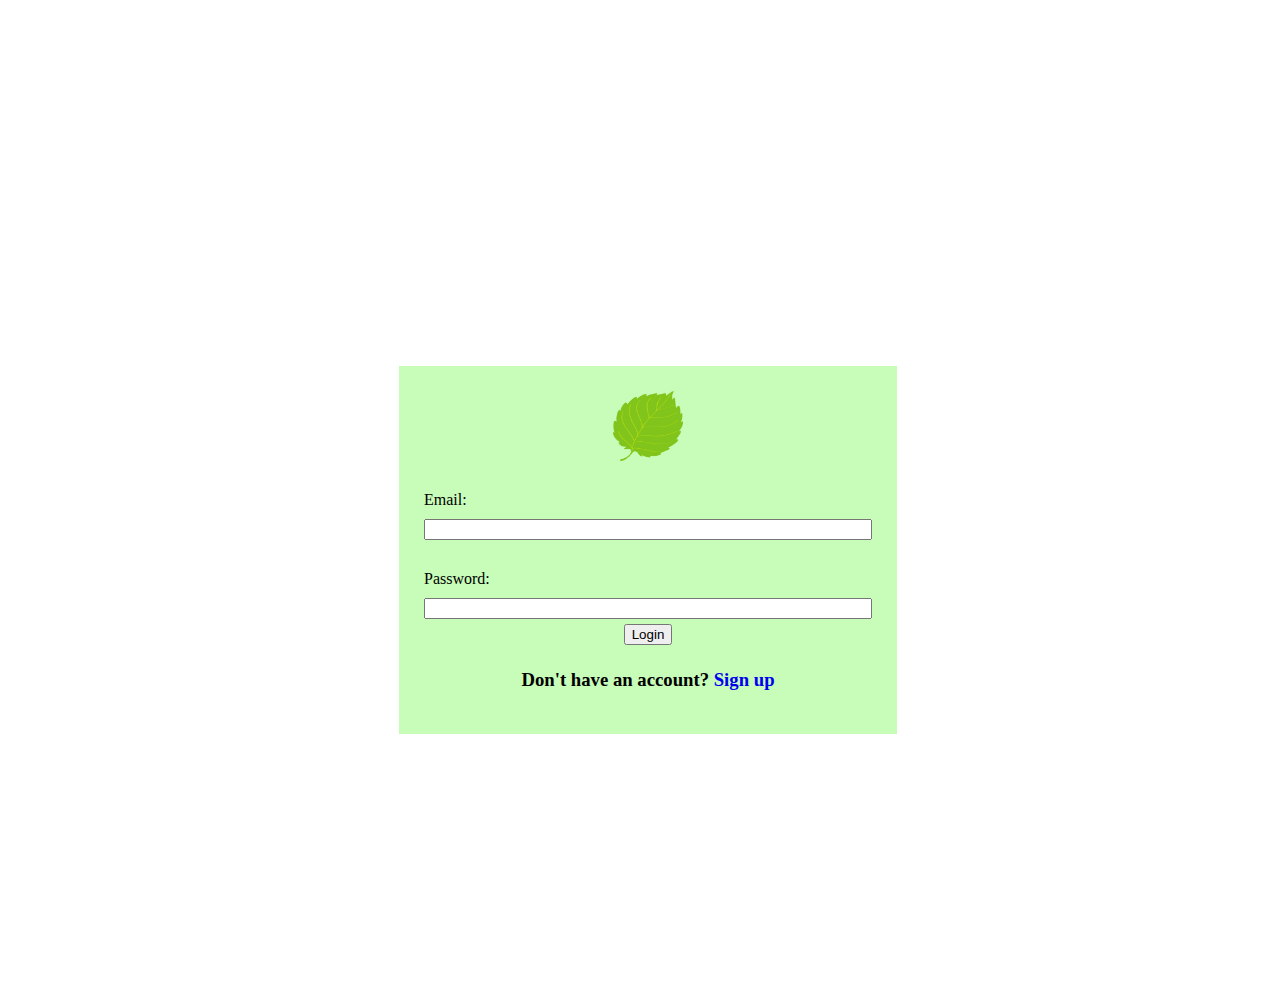
==== login/index.html @ 5950ff41 "new changes" ====
<!DOCTYPE html>
<html lang="en">
    <head>
        <meta charset="UTF-8" />
        <meta http-equiv="X-UA-Compatible" content="IE=edge" />
        <meta name="viewport" content="width=device-width, initial-scale=1.0" />
        <title>Document</title>
        <link rel="stylesheet" href="login.css" />
        <link rel="stylesheet" href="..\style.css">
    </head>
    <body>
        <div class="content">
            <div class="form">
                <img src="\static\shiso-logo.png" />
                <label class="email">Email:</label>
                <input type="email" name="email">
                <label class="password">Password:</label>
                <input type="password" name="password">
                <button class="primary login-btn">Login</button>
                <h3 class="no-account">Don't have an account? <a href="url">Sign up</a></h3>
            </div>
        </div>
    </body>
</html>
---- login/login.css ----
img {
    display: block;
    margin-left: auto;
    margin-right: auto;
    width: 70px;
    height: 70px;
}

.form {
    width: 35%;
    min-height: 35%;
    height: auto;
    background-color: #c7fcb9;
    padding: 25px;
    display: flex;
    flex-direction: column;
    gap: 5px;
}

.big-page {
    height: auto;
    min-height: 100vh;
}

.content {
    display: flex;
    justify-content: center;
    align-items: center;
    width: 100%;
    height: 100%;
    margin: 100px 0px;
}

body {
    width: 100%;
    height: 100vh;
}

.no-account {
    text-align: center;
}

a:link {
    text-decoration: none;
}

a:hover {
    text-decoration: underline;
}

label {
    margin: 25px 0px 5px;
}

.login-btn {
    align-self: center;
}
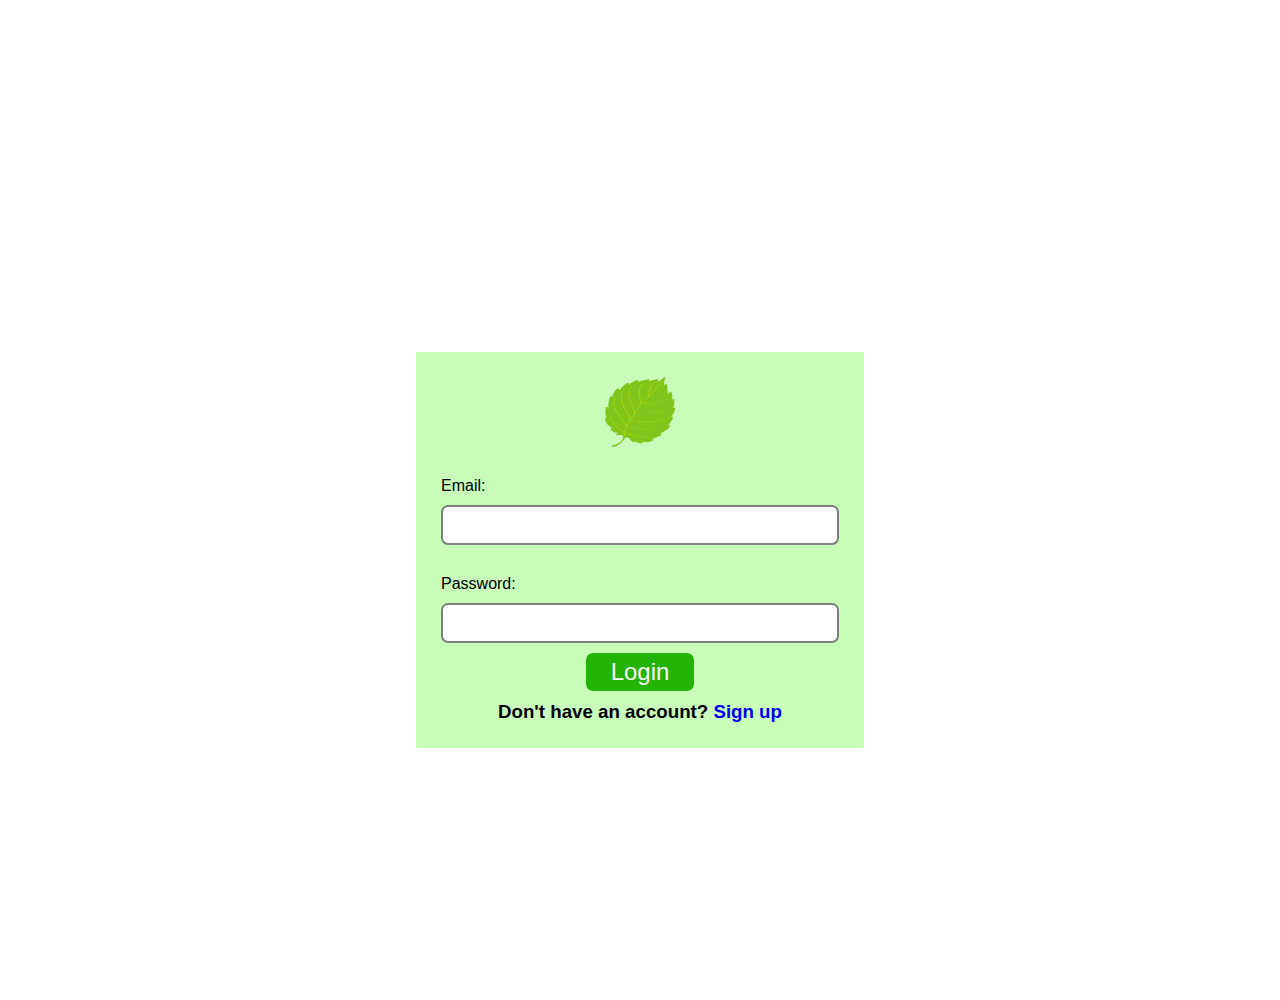
==== commit 50da0a4e: "Merge branch 'main' of https://github.com/rudasrudas/shiso" ====
--- a/login/index.html
+++ b/login/index.html
@@ -13,12 +13,13 @@
             <div class="form">
                 <img src="\static\shiso-logo.png" />
                 <label class="email">Email:</label>
-                <input type="email" name="email">
+                <input type="email" name="email" class="email">
                 <label class="password">Password:</label>
-                <input type="password" name="password">
+                <input type="password" name="password" class="password">
                 <button class="primary login-btn">Login</button>
-                <h3 class="no-account">Don't have an account? <a href="url">Sign up</a></h3>
+                <h3 class="no-account">Don't have an account? <a href="http://127.0.0.1:5500/signup">Sign up</a></h3>
             </div>
         </div>
+        <script src="login.js"></script>
     </body>
 </html>
